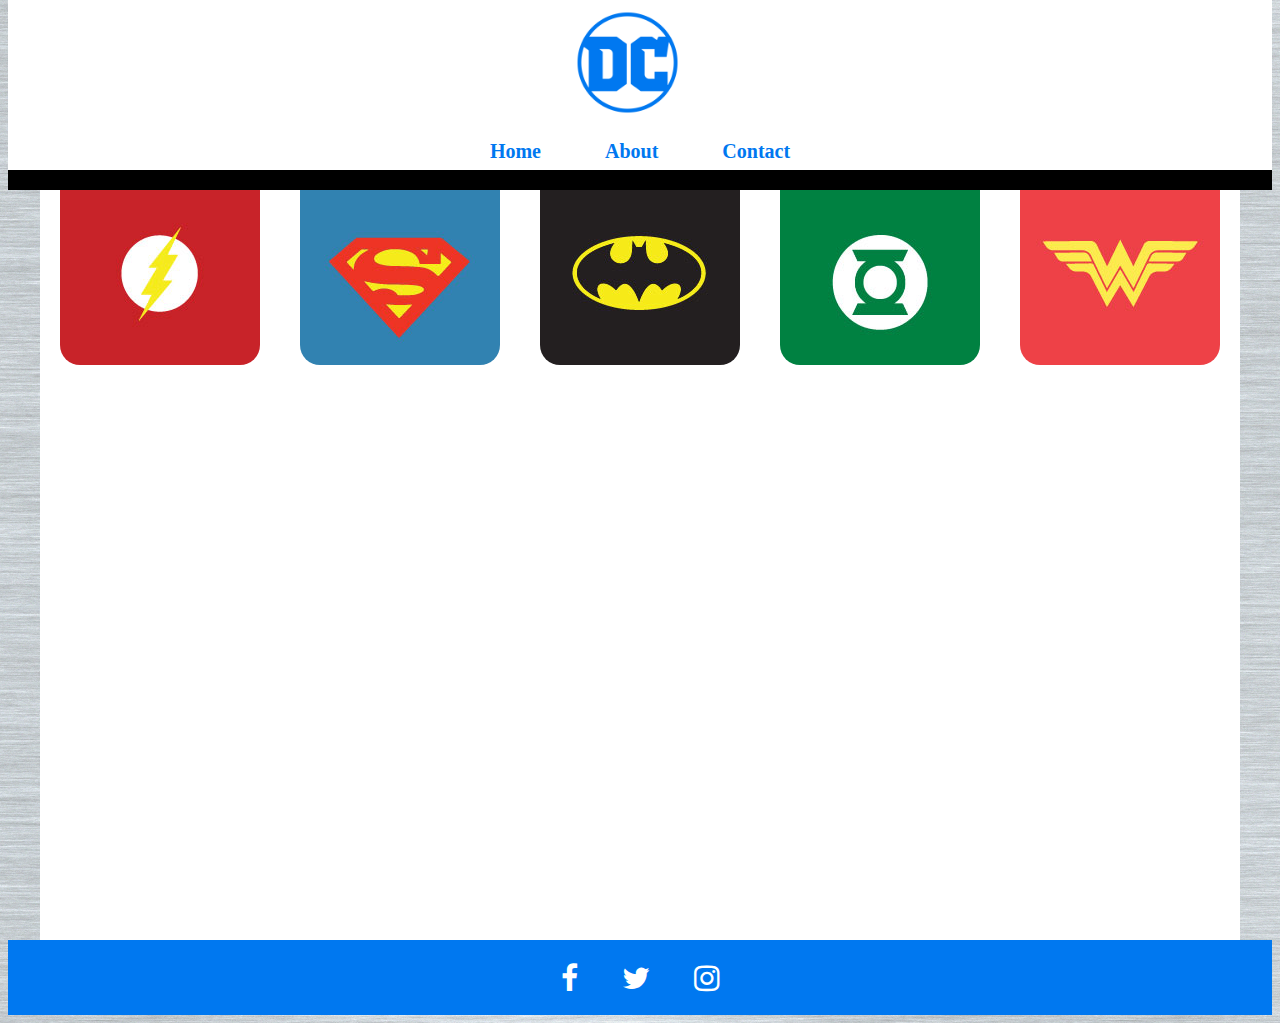
==== index.html @ 417fd11c "created my final project website, added images, css and html" ====
<!DOCTYPE html>
<html>
	<head> <!-- Head Tag Begins -->
		<meta name="keywords" content="justice league, batman, the flash, wonder woman, superman, green lantern">
		<meta name="description" content="DC Comics greatest heroes">
		<title>The Justice League</title>
		<link rel="stylesheet" href="css/font-awesome.min.css">
		<link rel="stylesheet" href="css/style.css">
	</head> <!-- Head Tag Ends -->
	<body>
		<header> <!-- Header Begins -->
			<div class="logo-container">
				<a href="index.html"><img id="dc-logo" src="img/dc_logo.jpg" alt="DC Comics Logo"></a>
			</div>
			<nav> <!-- Navigation Bar Begins -->
				<ul>
					<li><a href="#">Home</a></li>
					<li><a href="about.html">About</a></li>
					<li><a href="contact.html">Contact</a></li>
				</ul>
			</nav> <!-- Navigation Bar Ends -->
		</header> <!-- Header Ends -->
		<div class="banners-container">
			<div class="hero">
				<span>
					<a href="http://www.dccomics.com/characters/the-flash"><img src="img/flash.jpg" alt="The Flash"></a>
				</span>
				<span>
					<a href="http://www.dccomics.com/characters/superman"><img src="img/superman.jpg" alt="Superman"></a>
				</span>
				<span>
					<a href="http://www.dccomics.com/characters/batman"><img src="img/batman.jpg" alt="Batman"></a>
				</span>
				<span>
					<a href="http://www.dccomics.com/characters/green-lantern"><img src="img/green-lantern.jpg" alt="Green Lantern"></a>
				</span>
				<span>
					<a href="http://www.dccomics.com/characters/wonder-woman"><img src="img/wonder-woman.jpg" alt="Wonder Woman"></a>
				</span>
			</div>
		</div>
		<aside>
			
		</aside>
		<footer> <!-- Footer Begins -->
			<div class="social-media">
				<span>
					<a href="http://www.facebook.com" target="blank"><i class="fa fa-facebook" aria-hidden="true"></i></a>
				</span>
				<span>
					<a href="http://www.twitter.com" target="blank"><i class="fa fa-twitter" aria-hidden="true"></i></a>
				</span>
				<span>
					<a href="http://www.instagram.com" target="blank"><i class="fa fa-instagram" aria-hidden="true"></i></a>
				</span>
			</div>
		</footer> <!-- Footer Ends -->
	</body>
</html>
---- css/style.css ----
/* Header Section */

body {
    /*background-color: #000;*/
    background-image: url("../img/tileable-metal-textures-4.jpg");
}

.logo-container {
    width: 150px;
    margin: 0px auto;

}

#dc-logo {
    width: 125px;
    padding-bottom: 20px;
}

header {
    background-color: #fff;
    width: 100%;
    height: 170px;
    border-bottom: 20px solid #000;
    position: relative;
    margin-top: -8px;
}

nav {
    width: 80%;
    margin: -25px auto 0px;
    text-align: center;
}

nav>ul {
    list-style-type: none;
    padding: 0px;
}

nav>ul>li {
    display: inline;
    padding: 20px;
}

nav>ul>li>a {
    text-decoration: none;
    color: #0078f0;
    font-family: futura;
    font-weight: bold;
    padding: 5px 10px;
    border-radius: 5px 5px 0px 0px;
    font-size: 20px;
}

nav>ul>li>a:hover {
    background-color: #0078f0;
    color: #fff;
    transition: .5s ease;
}

/* Hero Section */

.banners-container {
    width: 100%;
}

.hero {
    text-align: center;
    height: 750px;
    background-color: #fff;
    margin: 0px auto;
    width: 1200px;
    /*background-image: url("../img/jl_background.jpg");*/
}

div>span>a>img {
    margin: -375px 20px 0px;
    float: left;
    border-radius: 0px 0px 20px 20px;
}

div>span>a>img:hover {
    margin-top: 0px;
    transition: .5s ease;
}

/* Footer Section */

footer {
    background-color: #0078f0;
    height: 75px;
    clear: both;
}

footer span {
    margin: 0px 20px;
}

.social-media {
    text-align: center;
    padding: 23px 0px;
}

.social-media .fa {
    color: #fff;
    font-size: 30px;
}
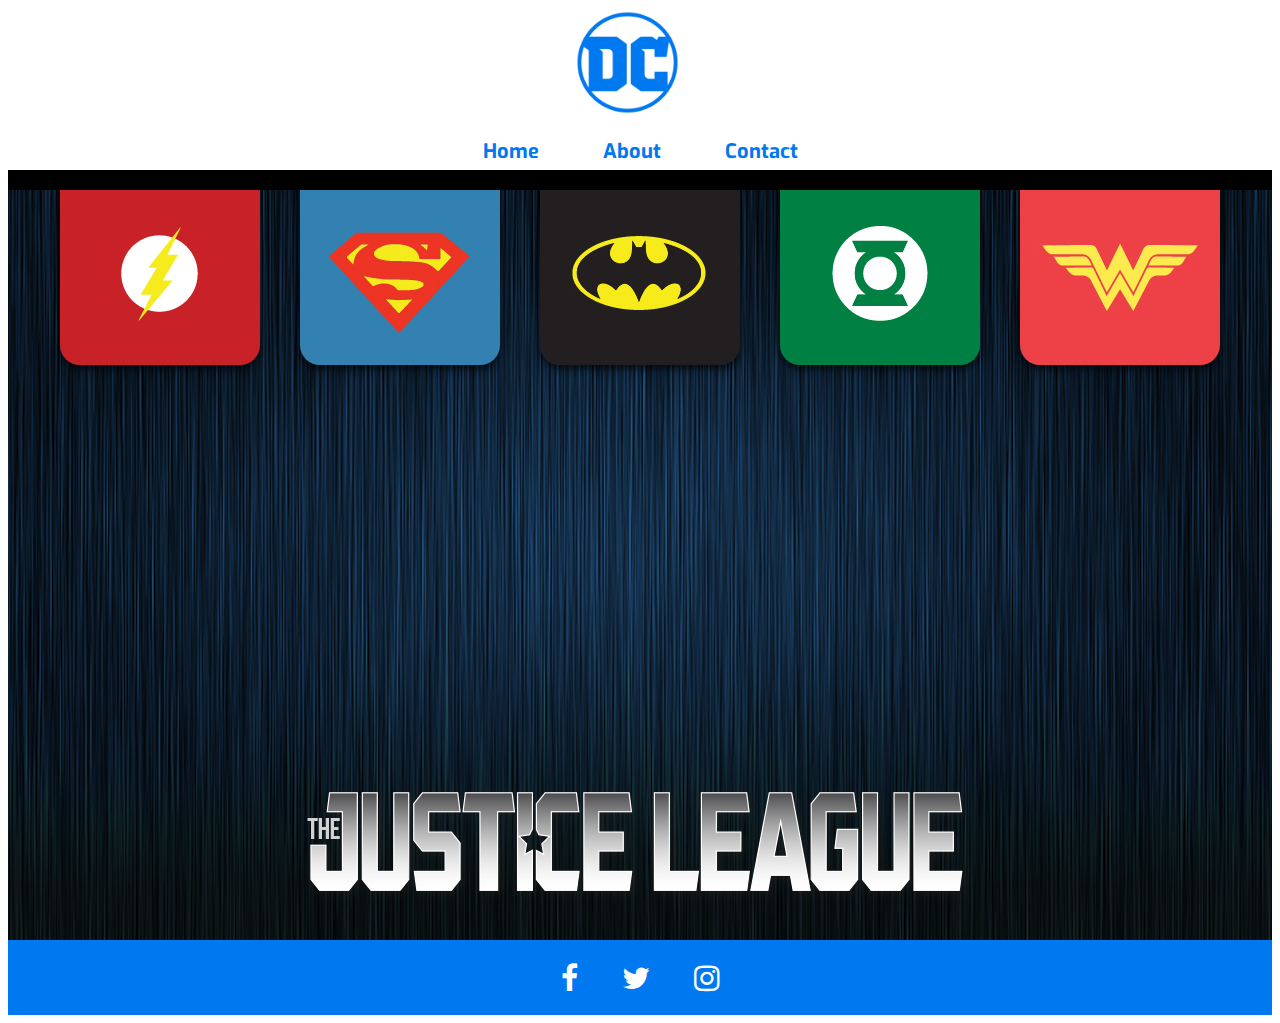
==== commit 22a2aef2: "updated hero banners and updated hero background" ====
--- a/index.html
+++ b/index.html
@@ -20,7 +20,7 @@
 				</ul>
 			</nav> <!-- Navigation Bar Ends -->
 		</header> <!-- Header Ends -->
-		<div class="banners-container">
+		<div class="banners-container"> <!-- Hero Section Begins -->
 			<div class="hero">
 				<span>
 					<a href="http://www.dccomics.com/characters/the-flash"><img src="img/flash.jpg" alt="The Flash"></a>
@@ -37,8 +37,9 @@
 				<span>
 					<a href="http://www.dccomics.com/characters/wonder-woman"><img src="img/wonder-woman.jpg" alt="Wonder Woman"></a>
 				</span>
+				<!--<h1 class="call-to-action">GET TO KNOW</h1>-->
 			</div>
-		</div>
+		</div> <!-- Hero Section Ends -->
 		<aside>
 			
 		</aside>
--- a/css/style.css
+++ b/css/style.css
@@ -1,8 +1,24 @@
+/* Fonts */
+@import url('https://fonts.googleapis.com/css?family=Exo:800|Open+Sans');
+
+/* Universals */
+h1 {
+    font-family: 'Exo', sans-serif;
+}
+
+h3 {
+    font-family: 'Exo', sans-serif;
+}
+
+p {
+    font-family: 'Open Sans', sans-serif;
+}
+
 /* Header Section */
 
 body {
     /*background-color: #000;*/
-    background-image: url("../img/tileable-metal-textures-4.jpg");
+    /*background-image: url("../img/tileable-metal-textures-4.jpg");*/
 }
 
 .logo-container {
@@ -27,7 +43,7 @@
 
 nav {
     width: 80%;
-    margin: -25px auto 0px;
+    margin: -27px auto 0px;
     text-align: center;
 }
 
@@ -44,7 +60,7 @@
 nav>ul>li>a {
     text-decoration: none;
     color: #0078f0;
-    font-family: futura;
+    font-family:  'Exo', sans-serif;
     font-weight: bold;
     padding: 5px 10px;
     border-radius: 5px 5px 0px 0px;
@@ -61,27 +77,42 @@
 
 .banners-container {
     width: 100%;
+    margin-left: auto;
+    margin-right: auto;
+    background-image: url("../img/blue-background.jpg");
+    background-size: cover;
+    background-position: center;
 }
 
 .hero {
     text-align: center;
     height: 750px;
-    background-color: #fff;
     margin: 0px auto;
     width: 1200px;
-    /*background-image: url("../img/jl_background.jpg");*/
+
 }
 
 div>span>a>img {
     margin: -375px 20px 0px;
     float: left;
     border-radius: 0px 0px 20px 20px;
+    box-sizing: border-box;
+    box-shadow: 0 4px 8px 0 rgba(0, 0, 0, 0.7)
 }
 
 div>span>a>img:hover {
     margin-top: 0px;
     transition: .5s ease;
 }
+
+/*.call-to-action {
+    clear: both;
+    margin-top: 0px;
+    color: #fff;
+    text-align: center;
+    margin-left: auto;
+    margin-right: auto;
+}*/
 
 /* Footer Section */
 
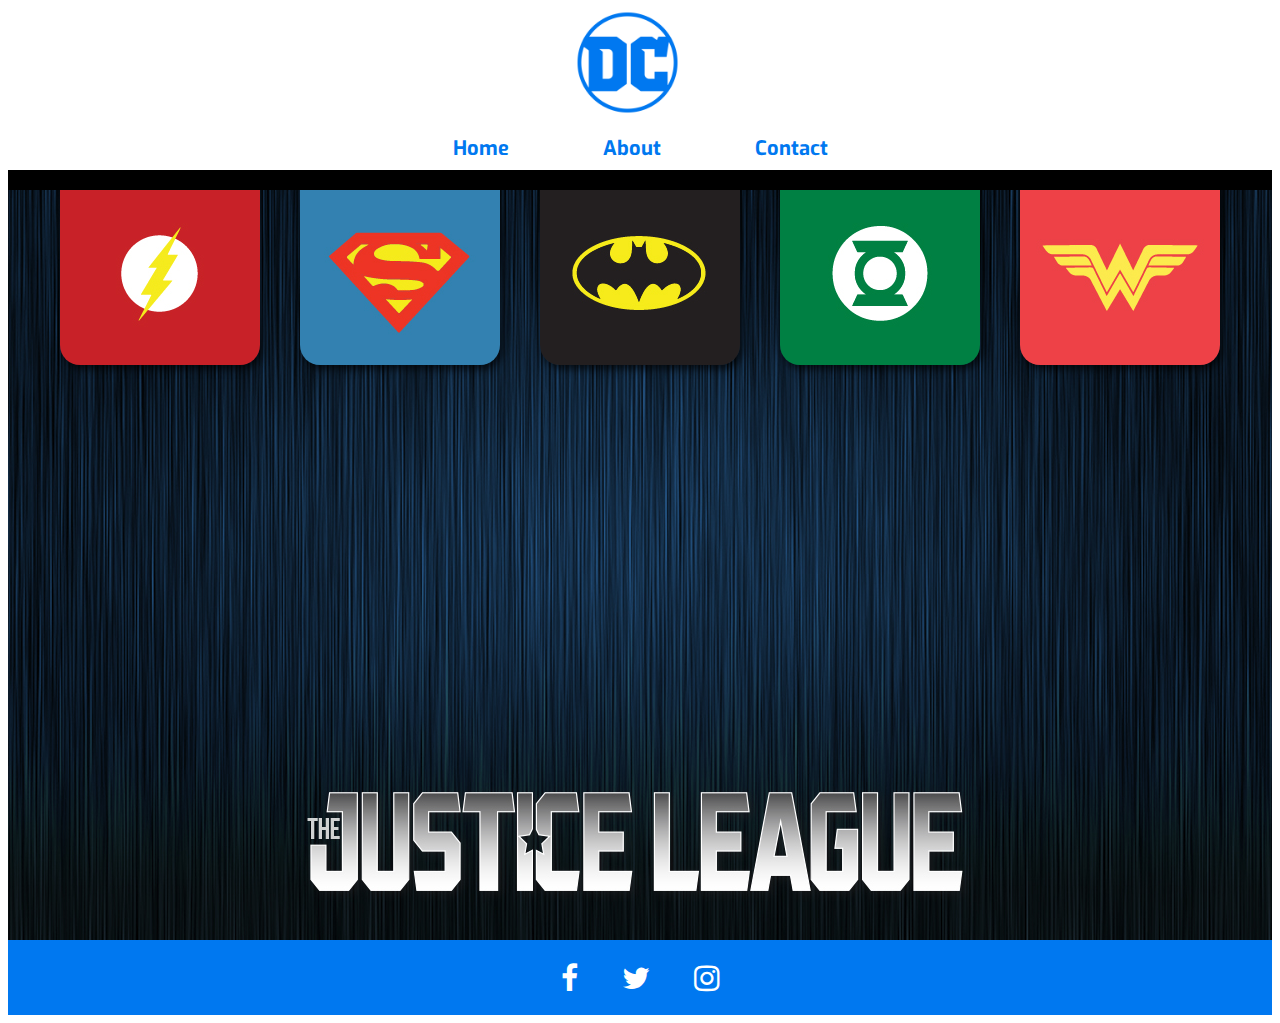
==== commit 6a0216eb: "added anchor tags to about page, updated nav bar" ====
--- a/index.html
+++ b/index.html
@@ -56,5 +56,17 @@
 				</span>
 			</div>
 		</footer> <!-- Footer Ends -->
+		<!-- Google Analytics Starts -->
+		<script>
+		  (function(i,s,o,g,r,a,m){i['GoogleAnalyticsObject']=r;i[r]=i[r]||function(){
+		  (i[r].q=i[r].q||[]).push(arguments)},i[r].l=1*new Date();a=s.createElement(o),
+		  m=s.getElementsByTagName(o)[0];a.async=1;a.src=g;m.parentNode.insertBefore(a,m)
+		  })(window,document,'script','https://www.google-analytics.com/analytics.js','ga');
+		
+		  ga('create', 'UA-98905880-2', 'auto');
+		  ga('send', 'pageview');
+		
+		</script>
+		<!-- Google Analytics Ends -->
 	</body>
 </html>--- a/css/style.css
+++ b/css/style.css
@@ -42,8 +42,8 @@
 }
 
 nav {
-    width: 80%;
-    margin: -27px auto 0px;
+    width: 100%;
+    margin: -30px auto 0px;
     text-align: center;
 }
 
@@ -62,7 +62,7 @@
     color: #0078f0;
     font-family:  'Exo', sans-serif;
     font-weight: bold;
-    padding: 5px 10px;
+    padding: 8px 25px;
     border-radius: 5px 5px 0px 0px;
     font-size: 20px;
 }
@@ -97,7 +97,7 @@
     float: left;
     border-radius: 0px 0px 20px 20px;
     box-sizing: border-box;
-    box-shadow: 0 4px 8px 0 rgba(0, 0, 0, 0.7)
+    box-shadow: 3px 4px 8px 0px rgba(0, 0, 0, 0.7)
 }
 
 div>span>a>img:hover {
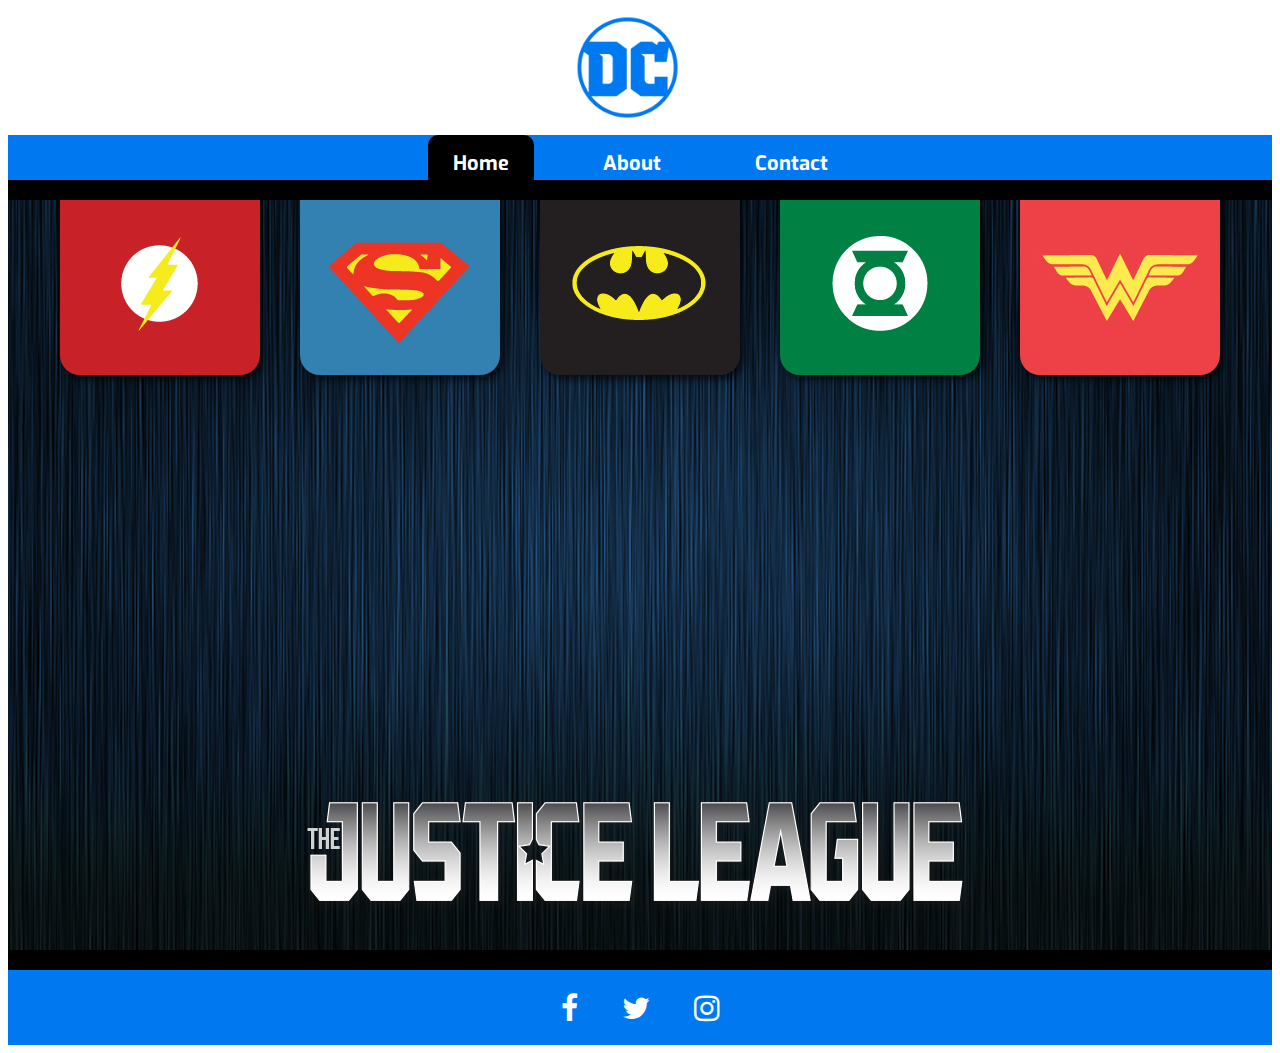
==== commit d85c9b37: "added transitions to navigation" ====
--- a/index.html
+++ b/index.html
@@ -14,7 +14,7 @@
 			</div>
 			<nav> <!-- Navigation Bar Begins -->
 				<ul>
-					<li><a href="#">Home</a></li>
+					<li><a class="current" href="#">Home</a></li>
 					<li><a href="about.html">About</a></li>
 					<li><a href="contact.html">Contact</a></li>
 				</ul>
@@ -37,7 +37,6 @@
 				<span>
 					<a href="http://www.dccomics.com/characters/wonder-woman"><img src="img/wonder-woman.jpg" alt="Wonder Woman"></a>
 				</span>
-				<!--<h1 class="call-to-action">GET TO KNOW</h1>-->
 			</div>
 		</div> <!-- Hero Section Ends -->
 		<aside>
--- a/css/style.css
+++ b/css/style.css
@@ -15,16 +15,9 @@
 }
 
 /* Header Section */
-
-body {
-    /*background-color: #000;*/
-    /*background-image: url("../img/tileable-metal-textures-4.jpg");*/
-}
-
 .logo-container {
     width: 150px;
     margin: 0px auto;
-
 }
 
 #dc-logo {
@@ -35,41 +28,52 @@
 header {
     background-color: #fff;
     width: 100%;
-    height: 170px;
+    height: 175px;
     border-bottom: 20px solid #000;
     position: relative;
     margin-top: -8px;
+    padding-top: 5px;
 }
 
 nav {
     width: 100%;
-    margin: -30px auto 0px;
+    margin: -19px auto 0px;
     text-align: center;
 }
 
 nav>ul {
     list-style-type: none;
-    padding: 0px;
+    margin: 0px;
+    padding: 15px 0px 3px;
+    background-color: #0078f0;
 }
 
 nav>ul>li {
     display: inline;
-    padding: 20px;
+    margin: 0px 20px;
 }
 
 nav>ul>li>a {
     text-decoration: none;
-    color: #0078f0;
+    color: #fff;
     font-family:  'Exo', sans-serif;
     font-weight: bold;
-    padding: 8px 25px;
-    border-radius: 5px 5px 0px 0px;
+    padding: 0px 25px 3px;
+    border-radius: 10px 10px 0px 0px;
     font-size: 20px;
 }
 
 nav>ul>li>a:hover {
-    background-color: #0078f0;
+    background-color: #000;
     color: #fff;
+    padding-top: 15px;
+    transition: .5s ease;
+}
+
+.current {
+    background-color: #000;
+    color: #fff;
+    padding-top: 15px;
     transition: .5s ease;
 }
 
@@ -97,7 +101,7 @@
     float: left;
     border-radius: 0px 0px 20px 20px;
     box-sizing: border-box;
-    box-shadow: 3px 4px 8px 0px rgba(0, 0, 0, 0.7)
+    box-shadow: 4px 4px 8px 0px rgba(0, 0, 0, 0.7)
 }
 
 div>span>a>img:hover {
@@ -105,20 +109,12 @@
     transition: .5s ease;
 }
 
-/*.call-to-action {
-    clear: both;
-    margin-top: 0px;
-    color: #fff;
-    text-align: center;
-    margin-left: auto;
-    margin-right: auto;
-}*/
-
 /* Footer Section */
 
 footer {
     background-color: #0078f0;
     height: 75px;
+    border-top: 20px solid #000;
     clear: both;
 }
 
